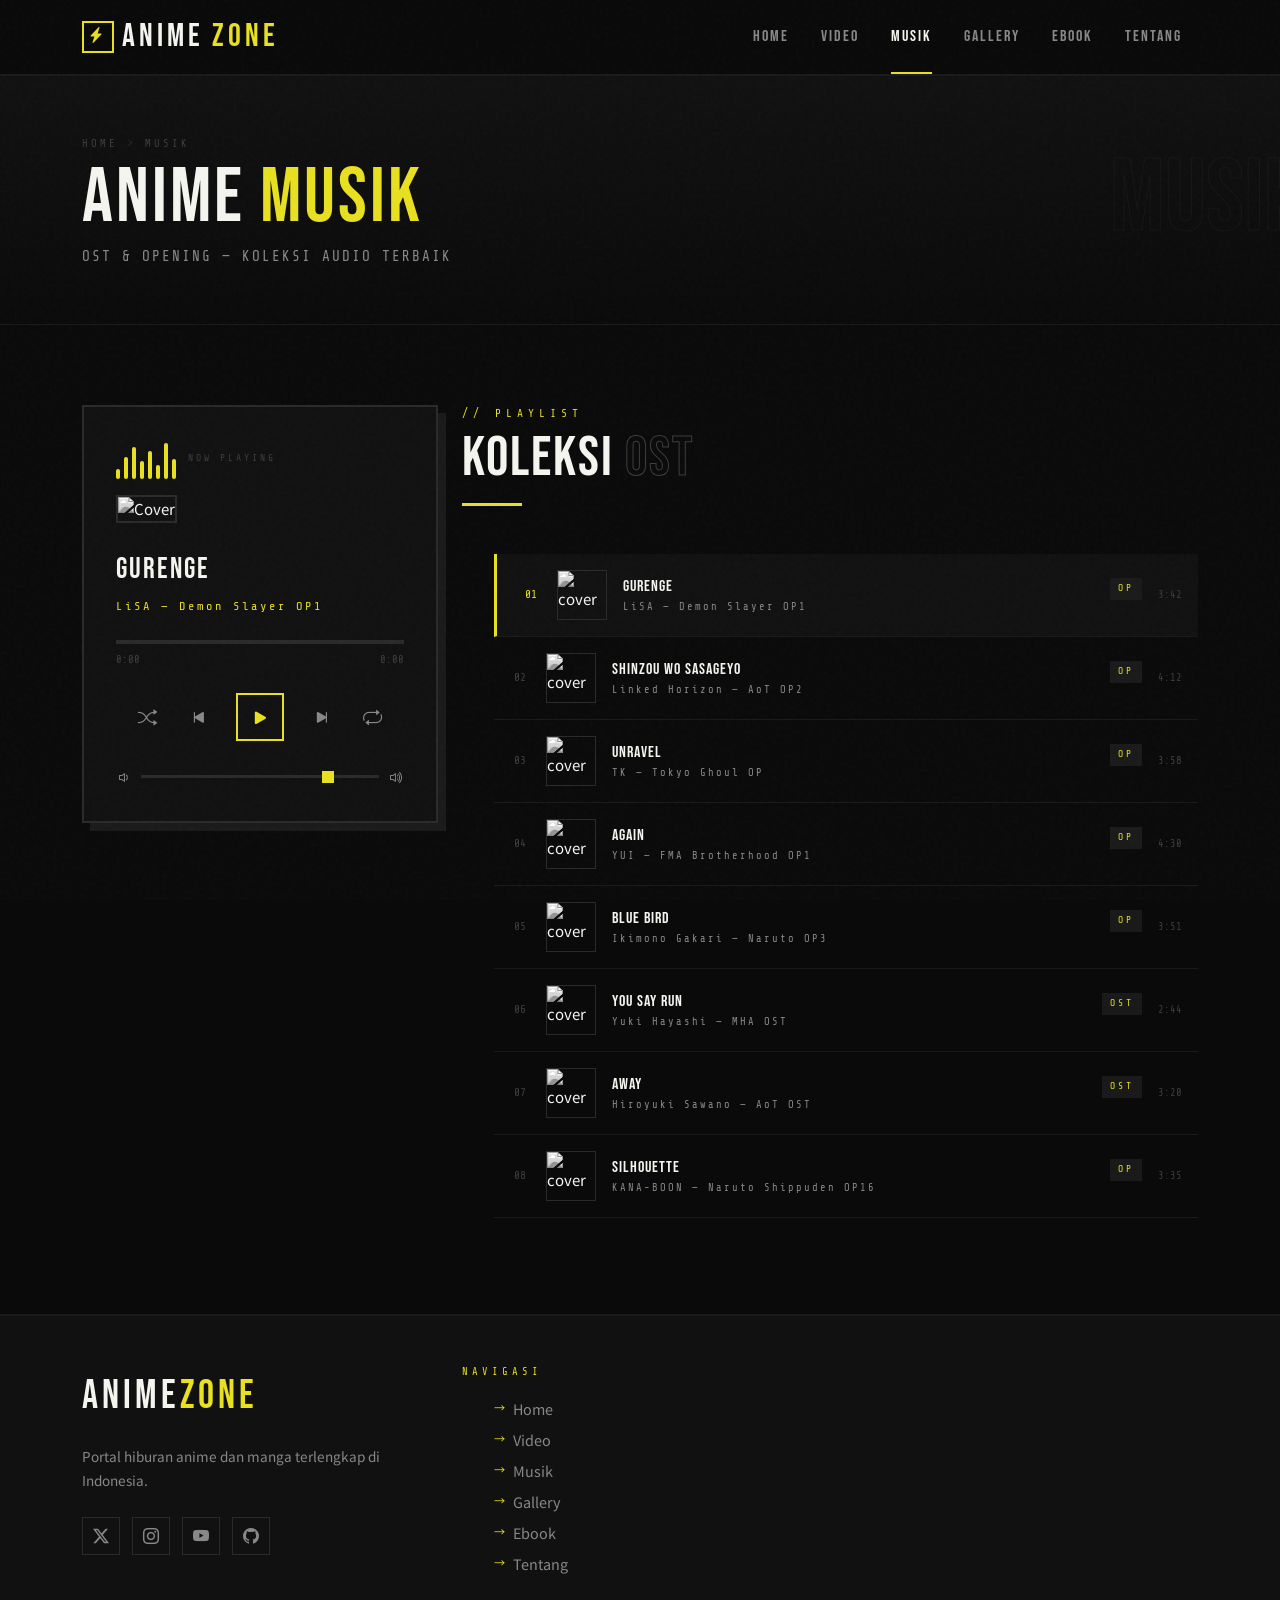
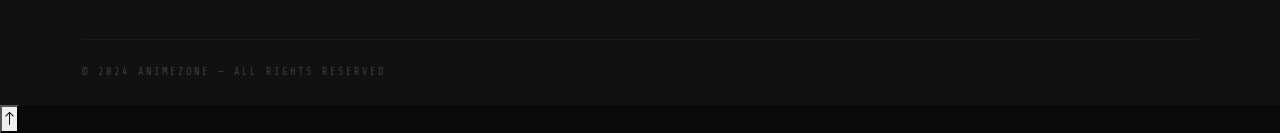
==== musik.html @ 93278d89 "Add files via upload" ====
<!DOCTYPE html>
<html lang="id">
<head>
  <meta charset="UTF-8" />
  <meta name="viewport" content="width=device-width, initial-scale=1.0" />
  <title>Musik — AnimeZone</title>
  <link rel="stylesheet" href="https://cdn.jsdelivr.net/npm/bootstrap@5.3.3/dist/css/bootstrap.min.css" />
  <link rel="stylesheet" href="https://cdn.jsdelivr.net/npm/bootstrap-icons@1.11.3/font/bootstrap-icons.min.css" />
  <link rel="stylesheet" href="style.css" />
</head>
<body>

  <!-- NAVBAR -->
  <nav class="navbar navbar-expand-lg az-navbar">
    <div class="container">
      <a class="navbar-brand az-navbar-brand" href="index.html">
        <div class="az-logo-icon"><i class="bi bi-lightning-charge-fill"></i></div>
        ANIME<span class="az-logo-accent">ZONE</span>
      </a>
      <button class="navbar-toggler" type="button" data-bs-toggle="collapse" data-bs-target="#navMain" aria-expanded="false">
        <span class="navbar-toggler-icon">
          <span class="bar"></span><span class="bar"></span><span class="bar"></span>
        </span>
      </button>
      <div class="collapse navbar-collapse" id="navMain">
        <ul class="navbar-nav ms-auto">
          <li class="nav-item"><a class="nav-link" href="index.html">HOME</a></li>
          <li class="nav-item"><a class="nav-link" href="video.html">VIDEO</a></li>
          <li class="nav-item"><a class="nav-link" href="musik.html">MUSIK</a></li>
          <li class="nav-item"><a class="nav-link" href="gallery.html">GALLERY</a></li>
          <li class="nav-item"><a class="nav-link" href="ebook.html">EBOOK</a></li>
          <li class="nav-item"><a class="nav-link" href="tentang.html">TENTANG</a></li>
        </ul>
      </div>
    </div>
  </nav>

  <!-- PAGE HERO -->
  <div class="az-page-hero" data-title="MUSIK">
    <div class="container">
      <div class="az-breadcrumb mb-2">
        <a href="index.html">HOME</a>
        <i class="bi bi-chevron-right" style="font-size: 0.5rem;"></i>
        <span>MUSIK</span>
      </div>
      <h1 class="az-page-title">ANIME <span style="color: var(--accent);">MUSIK</span></h1>
      <p style="color: var(--gray-400); font-size: 0.9rem; margin-top: 0.5rem; font-family: var(--font-mono); letter-spacing: 2px;">OST & OPENING — KOLEKSI AUDIO TERBAIK</p>
    </div>
  </div>

  <!-- AUDIO ELEMENT (hidden) -->
  <audio id="az-audio" preload="none"></audio>

  <!-- MAIN CONTENT -->
  <section class="az-section">
    <div class="container">
      <div class="row g-4">

        <!-- ---- PLAYER ---- -->
        <div class="col-lg-4">
          <div class="az-player-main fade-in">
            <!-- Visualizer dots -->
            <div class="mb-3 d-flex gap-1 align-items-end" style="height: 40px;" id="az-visualizer">
              <div class="viz-bar" style="width:4px; background: var(--accent); border-radius: 2px; height: 10px; animation: vizAnim 0.8s ease infinite;"></div>
              <div class="viz-bar" style="width:4px; background: var(--accent); border-radius: 2px; height: 22px; animation: vizAnim 0.9s ease 0.1s infinite;"></div>
              <div class="viz-bar" style="width:4px; background: var(--accent); border-radius: 2px; height: 32px; animation: vizAnim 0.7s ease 0.2s infinite;"></div>
              <div class="viz-bar" style="width:4px; background: var(--accent); border-radius: 2px; height: 18px; animation: vizAnim 1.0s ease 0.15s infinite;"></div>
              <div class="viz-bar" style="width:4px; background: var(--accent); border-radius: 2px; height: 28px; animation: vizAnim 0.85s ease 0.3s infinite;"></div>
              <div class="viz-bar" style="width:4px; background: var(--accent); border-radius: 2px; height: 14px; animation: vizAnim 0.75s ease 0.05s infinite;"></div>
              <div class="viz-bar" style="width:4px; background: var(--accent); border-radius: 2px; height: 36px; animation: vizAnim 0.95s ease 0.25s infinite;"></div>
              <div class="viz-bar" style="width:4px; background: var(--accent); border-radius: 2px; height: 20px; animation: vizAnim 0.8s ease 0.35s infinite;"></div>
              <span style="font-family: var(--font-mono); font-size: 0.6rem; letter-spacing: 3px; color: var(--gray-600); margin-left: 8px; align-self: center;">NOW PLAYING</span>
            </div>

            <img id="az-cover" src="https://images.unsplash.com/photo-1511671782779-c97d3d27a1d4?w=400&q=80" alt="Cover" class="az-player-cover" />

            <div class="az-player-track-title" id="az-track-title">GURENGE</div>
            <div class="az-player-track-artist" id="az-track-artist">LISA — DEMON SLAYER OP1</div>

            <!-- Progress -->
            <div class="az-progress-container" id="az-progress-container">
              <div class="az-progress-bar" id="az-progress"></div>
            </div>
            <div class="az-time-display">
              <span id="az-current-time">0:00</span>
              <span id="az-total-time">0:00</span>
            </div>

            <!-- Controls -->
            <div class="az-player-controls">
              <button class="az-ctrl-btn" id="az-shuffle" title="Shuffle"><i class="bi bi-shuffle"></i></button>
              <button class="az-ctrl-btn" id="az-prev"><i class="bi bi-skip-start-fill"></i></button>
              <button class="az-ctrl-btn play-pause" id="az-play-pause"><i class="bi bi-play-fill"></i></button>
              <button class="az-ctrl-btn" id="az-next"><i class="bi bi-skip-end-fill"></i></button>
              <button class="az-ctrl-btn" id="az-repeat" title="Repeat"><i class="bi bi-repeat"></i></button>
            </div>

            <!-- Volume -->
            <div class="az-volume-control">
              <i class="bi bi-volume-down" style="color: var(--gray-400);"></i>
              <input type="range" class="az-volume-slider" id="az-volume" min="0" max="1" step="0.01" value="0.8" />
              <i class="bi bi-volume-up" style="color: var(--gray-400);"></i>
            </div>
          </div>
        </div>

        <!-- ---- TRACK LIST ---- -->
        <div class="col-lg-8">
          <div class="az-section-header fade-in">
            <span class="az-section-tag">// PLAYLIST</span>
            <h2 class="az-section-title">KOLEKSI <span class="outline">OST</span></h2>
            <div class="az-section-divider"></div>
          </div>

          <ul class="az-track-list fade-in" id="az-track-list">
            <!-- Tracks pakai file audio sample bebas-pakai dari file CDN -->
            <li class="az-track-item"
              data-src="https://raw.githubusercontent.com/mcdevilstar34/musik/main/f1.mp3"
              data-title="GURENGE"
              data-artist="LiSA — Demon Slayer OP1"
              data-cover="https://images.unsplash.com/photo-1511671782779-c97d3d27a1d4?w=200&q=80">
              <span class="az-track-num">01</span>
              <img class="az-track-thumb" src="https://images.unsplash.com/photo-1511671782779-c97d3d27a1d4?w=200&q=80" alt="cover" />
              <div class="az-track-info">
                <div class="az-track-name">GURENGE</div>
                <div class="az-track-artist">LiSA — Demon Slayer OP1</div>
              </div>
              <span class="az-card-badge">OP</span>
              <span class="az-track-duration">3:42</span>
            </li>

            <li class="az-track-item"
              data-src="https://raw.githubusercontent.com/mcdevilstar34/musik/main/naruto.mp3"
              data-title="SHINZOU WO SASAGEYO"
              data-artist="Linked Horizon — AoT OP2"
              data-cover="https://images.unsplash.com/photo-1514525253161-7a46d19cd819?w=200&q=80">
              <span class="az-track-num">02</span>
              <img class="az-track-thumb" src="https://images.unsplash.com/photo-1514525253161-7a46d19cd819?w=200&q=80" alt="cover" />
              <div class="az-track-info">
                <div class="az-track-name">SHINZOU WO SASAGEYO</div>
                <div class="az-track-artist">Linked Horizon — AoT OP2</div>
              </div>
              <span class="az-card-badge">OP</span>
              <span class="az-track-duration">4:12</span>
            </li>

            <li class="az-track-item"
              data-src="https://www.soundhelix.com/examples/mp3/SoundHelix-Song-3.mp3"
              data-title="UNRAVEL"
              data-artist="TK — Tokyo Ghoul OP"
              data-cover="https://images.unsplash.com/photo-1493225457124-a3eb161ffa5f?w=200&q=80">
              <span class="az-track-num">03</span>
              <img class="az-track-thumb" src="https://images.unsplash.com/photo-1493225457124-a3eb161ffa5f?w=200&q=80" alt="cover" />
              <div class="az-track-info">
                <div class="az-track-name">UNRAVEL</div>
                <div class="az-track-artist">TK — Tokyo Ghoul OP</div>
              </div>
              <span class="az-card-badge">OP</span>
              <span class="az-track-duration">3:58</span>
            </li>

            <li class="az-track-item"
              data-src="https://www.soundhelix.com/examples/mp3/SoundHelix-Song-4.mp3"
              data-title="AGAIN"
              data-artist="YUI — FMA Brotherhood OP1"
              data-cover="https://images.unsplash.com/photo-1487180144351-b8472da7d491?w=200&q=80">
              <span class="az-track-num">04</span>
              <img class="az-track-thumb" src="https://images.unsplash.com/photo-1487180144351-b8472da7d491?w=200&q=80" alt="cover" />
              <div class="az-track-info">
                <div class="az-track-name">AGAIN</div>
                <div class="az-track-artist">YUI — FMA Brotherhood OP1</div>
              </div>
              <span class="az-card-badge">OP</span>
              <span class="az-track-duration">4:30</span>
            </li>

            <li class="az-track-item"
              data-src="https://www.soundhelix.com/examples/mp3/SoundHelix-Song-5.mp3"
              data-title="BLUE BIRD"
              data-artist="Ikimono Gakari — Naruto OP3"
              data-cover="https://images.unsplash.com/photo-1500530855697-b586d89ba3ee?w=200&q=80">
              <span class="az-track-num">05</span>
              <img class="az-track-thumb" src="https://images.unsplash.com/photo-1500530855697-b586d89ba3ee?w=200&q=80" alt="cover" />
              <div class="az-track-info">
                <div class="az-track-name">BLUE BIRD</div>
                <div class="az-track-artist">Ikimono Gakari — Naruto OP3</div>
              </div>
              <span class="az-card-badge">OP</span>
              <span class="az-track-duration">3:51</span>
            </li>

            <li class="az-track-item"
              data-src="https://www.soundhelix.com/examples/mp3/SoundHelix-Song-6.mp3"
              data-title="YOU SAY RUN"
              data-artist="Yuki Hayashi — MHA OST"
              data-cover="https://images.unsplash.com/photo-1519669556878-63bdad8a1a49?w=200&q=80">
              <span class="az-track-num">06</span>
              <img class="az-track-thumb" src="https://images.unsplash.com/photo-1519669556878-63bdad8a1a49?w=200&q=80" alt="cover" />
              <div class="az-track-info">
                <div class="az-track-name">YOU SAY RUN</div>
                <div class="az-track-artist">Yuki Hayashi — MHA OST</div>
              </div>
              <span class="az-card-badge">OST</span>
              <span class="az-track-duration">2:44</span>
            </li>

            <li class="az-track-item"
              data-src="https://www.soundhelix.com/examples/mp3/SoundHelix-Song-7.mp3"
              data-title="AWAY"
              data-artist="Hiroyuki Sawano — AoT OST"
              data-cover="https://images.unsplash.com/photo-1478147427282-58a87a433b70?w=200&q=80">
              <span class="az-track-num">07</span>
              <img class="az-track-thumb" src="https://images.unsplash.com/photo-1478147427282-58a87a433b70?w=200&q=80" alt="cover" />
              <div class="az-track-info">
                <div class="az-track-name">AWAY</div>
                <div class="az-track-artist">Hiroyuki Sawano — AoT OST</div>
              </div>
              <span class="az-card-badge">OST</span>
              <span class="az-track-duration">3:20</span>
            </li>

            <li class="az-track-item"
              data-src="https://www.soundhelix.com/examples/mp3/SoundHelix-Song-8.mp3"
              data-title="SILHOUETTE"
              data-artist="KANA-BOON — Naruto Shippuden OP16"
              data-cover="https://images.unsplash.com/photo-1470225620780-dba8ba36b745?w=200&q=80">
              <span class="az-track-num">08</span>
              <img class="az-track-thumb" src="https://images.unsplash.com/photo-1470225620780-dba8ba36b745?w=200&q=80" alt="cover" />
              <div class="az-track-info">
                <div class="az-track-name">SILHOUETTE</div>
                <div class="az-track-artist">KANA-BOON — Naruto Shippuden OP16</div>
              </div>
              <span class="az-card-badge">OP</span>
              <span class="az-track-duration">3:35</span>
            </li>
          </ul>
        </div>
      </div>
    </div>
  </section>

  <!-- FOOTER -->
  <footer class="az-footer">
    <div class="container">
      <div class="row g-4">
        <div class="col-lg-4">
          <div class="az-footer-brand">ANIME<span>ZONE</span></div>
          <p class="az-footer-desc">Portal hiburan anime dan manga terlengkap di Indonesia.</p>
          <div class="az-footer-social">
            <a href="#" class="az-social-link"><i class="bi bi-twitter-x"></i></a>
            <a href="#" class="az-social-link"><i class="bi bi-instagram"></i></a>
            <a href="#" class="az-social-link"><i class="bi bi-youtube"></i></a>
            <a href="https://github.com/mcdevilstar34/musik" class="az-social-link"><i class="bi bi-github"></i></a>
          </div>
        </div>
        <div class="col-sm-6 col-lg-2">
          <span class="az-footer-heading">NAVIGASI</span>
          <ul class="az-footer-links">
            <li><a href="index.html">Home</a></li>
            <li><a href="video.html">Video</a></li>
            <li><a href="musik.html">Musik</a></li>
            <li><a href="gallery.html">Gallery</a></li>
            <li><a href="ebook.html">Ebook</a></li>
            <li><a href="tentang.html">Tentang</a></li>
          </ul>
        </div>
      </div>
      <div class="az-footer-bottom">
        <span class="az-footer-copy">© 2024 ANIMEZONE — ALL RIGHTS RESERVED</span>
      </div>
    </div>
  </footer>

  <style>
    @keyframes vizAnim {
      0%, 100% { transform: scaleY(0.4); }
      50% { transform: scaleY(1); }
    }
  </style>


  <!-- Scroll to Top -->
  <button id="az-scroll-top" title="Ke Atas"><i class="bi bi-arrow-up"></i></button>

  <script src="https://cdn.jsdelivr.net/npm/bootstrap@5.3.3/dist/js/bootstrap.bundle.min.js"></script>
  <script src="script.js"></script>
</body>
</html>
---- style.css ----
/* ============================================
   ANIMEZONE - MONOCHROME MANGA UI
   style.css
   ============================================ */

@import url('https://fonts.googleapis.com/css2?family=Bebas+Neue&family=Noto+Sans+JP:wght@300;400;700&family=Share+Tech+Mono&display=swap');

/* ---- CSS VARIABLES ---- */
:root {
  --black: #0a0a0a;
  --white: #f5f5f0;
  --gray-900: #111111;
  --gray-800: #1a1a1a;
  --gray-700: #2a2a2a;
  --gray-600: #3d3d3d;
  --gray-400: #888888;
  --gray-200: #cccccc;
  --accent: #e8e020;        /* manga yellow accent */
  --accent2: #ff3c3c;       /* danger red accent */
  --accent3: #00e5ff;       /* neon cyan */
  --font-display: 'Bebas Neue', sans-serif;
  --font-body: 'Noto Sans JP', sans-serif;
  --font-mono: 'Share Tech Mono', monospace;
  --border: 1px solid var(--gray-700);
  --transition: 0.25s cubic-bezier(0.4, 0, 0.2, 1);
  --shadow: 4px 4px 0px var(--gray-700);
  --shadow-accent: 4px 4px 0px var(--accent);
}

/* ---- RESET ---- */
*, *::before, *::after { box-sizing: border-box; margin: 0; padding: 0; }

html { scroll-behavior: smooth; }

body {
  background: var(--black);
  color: var(--white);
  font-family: var(--font-body);
  font-size: 15px;
  line-height: 1.6;
  overflow-x: hidden;
  position: relative;
}

/* ---- SCROLLBAR ---- */
::-webkit-scrollbar { width: 6px; }
::-webkit-scrollbar-track { background: var(--black); }
::-webkit-scrollbar-thumb { background: var(--gray-600); border-radius: 3px; }
::-webkit-scrollbar-thumb:hover { background: var(--accent); }

/* ---- NOISE TEXTURE OVERLAY ---- */
body::before {
  content: '';
  position: fixed;
  inset: 0;
  background-image: url("data:image/svg+xml,%3Csvg viewBox='0 0 256 256' xmlns='http://www.w3.org/2000/svg'%3E%3Cfilter id='noise'%3E%3CfeTurbulence type='fractalNoise' baseFrequency='0.9' numOctaves='4' stitchTiles='stitch'/%3E%3C/filter%3E%3Crect width='100%25' height='100%25' filter='url(%23noise)' opacity='0.04'/%3E%3C/svg%3E");
  pointer-events: none;
  z-index: 9999;
  opacity: 0.6;
}

/* ============================================
   NAVBAR
   ============================================ */
.az-navbar {
  background: rgba(10,10,10,0.95);
  backdrop-filter: blur(12px);
  border-bottom: 2px solid var(--gray-800);
  padding: 0;
  position: sticky;
  top: 0;
  z-index: 1000;
}

.az-navbar .navbar-brand {
  font-family: var(--font-display);
  font-size: 2rem;
  letter-spacing: 4px;
  color: var(--white) !important;
  text-decoration: none;
  display: flex;
  align-items: center;
  gap: 8px;
}

.az-navbar .navbar-brand span.az-logo-accent {
  color: var(--accent);
}

.az-navbar .navbar-brand .az-logo-icon {
  width: 32px;
  height: 32px;
  border: 2px solid var(--accent);
  display: flex;
  align-items: center;
  justify-content: center;
  font-size: 1rem;
  color: var(--accent);
}

.az-navbar .nav-link {
  font-family: var(--font-display);
  font-size: 1rem;
  letter-spacing: 2px;
  color: var(--gray-400) !important;
  padding: 1.5rem 1rem !important;
  transition: color var(--transition);
  position: relative;
}

.az-navbar .nav-link::after {
  content: '';
  position: absolute;
  bottom: 0;
  left: 1rem;
  right: 1rem;
  height: 2px;
  background: var(--accent);
  transform: scaleX(0);
  transition: transform var(--transition);
  transform-origin: left;
}

.az-navbar .nav-link:hover,
.az-navbar .nav-link.active {
  color: var(--white) !important;
}

.az-navbar .nav-link:hover::after,
.az-navbar .nav-link.active::after {
  transform: scaleX(1);
}

.navbar-toggler {
  border: 1px solid var(--gray-600) !important;
  padding: 6px 10px;
}

.navbar-toggler-icon {
  background-image: none !important;
  position: relative;
  width: 22px;
  height: 16px;
  display: flex;
  flex-direction: column;
  justify-content: space-between;
}

.navbar-toggler .bar {
  display: block;
  width: 100%;
  height: 2px;
  background: var(--white);
  transition: var(--transition);
}

/* ============================================
   HERO SECTION
   ============================================ */
.az-hero {
  min-height: 100vh;
  display: flex;
  align-items: center;
  position: relative;
  overflow: hidden;
  background: var(--black);
}

.az-hero-bg {
  position: absolute;
  inset: 0;
  display: grid;
  grid-template-columns: repeat(8, 1fr);
  grid-template-rows: repeat(6, 1fr);
  gap: 0;
  opacity: 0.07;
}

.az-hero-bg-line {
  border-right: 1px solid var(--white);
  border-bottom: 1px solid var(--white);
}

.az-hero-halftone {
  position: absolute;
  inset: 0;
  background: radial-gradient(circle at 70% 50%,
    rgba(232, 224, 32, 0.04) 0%,
    transparent 60%);
}

.az-hero-content {
  position: relative;
  z-index: 2;
}

.az-hero-eyebrow {
  font-family: var(--font-mono);
  font-size: 0.75rem;
  letter-spacing: 6px;
  color: var(--accent);
  text-transform: uppercase;
  margin-bottom: 1rem;
  display: flex;
  align-items: center;
  gap: 12px;
}

.az-hero-eyebrow::before {
  content: '';
  display: block;
  width: 40px;
  height: 1px;
  background: var(--accent);
}

.az-hero-title {
  font-family: var(--font-display);
  font-size: clamp(4rem, 12vw, 10rem);
  line-height: 0.9;
  letter-spacing: -2px;
  color: var(--white);
  margin-bottom: 1.5rem;
}

.az-hero-title .title-outline {
  -webkit-text-stroke: 2px var(--white);
  color: transparent;
}

.az-hero-title .title-accent {
  color: var(--accent);
}

.az-hero-desc {
  font-size: 1rem;
  color: var(--gray-400);
  max-width: 480px;
  margin-bottom: 2.5rem;
  line-height: 1.8;
}

.az-btn-primary {
  font-family: var(--font-display);
  font-size: 1rem;
  letter-spacing: 3px;
  background: var(--accent);
  color: var(--black);
  border: none;
  padding: 14px 32px;
  text-decoration: none;
  display: inline-flex;
  align-items: center;
  gap: 10px;
  box-shadow: var(--shadow-accent);
  transition: all var(--transition);
  cursor: pointer;
  text-transform: uppercase;
}

.az-btn-primary:hover {
  background: var(--black);
  color: var(--accent);
  border: 2px solid var(--accent);
  box-shadow: none;
  transform: translate(4px, 4px);
}

.az-btn-outline {
  font-family: var(--font-display);
  font-size: 1rem;
  letter-spacing: 3px;
  background: transparent;
  color: var(--white);
  border: 2px solid var(--gray-600);
  padding: 12px 32px;
  text-decoration: none;
  display: inline-flex;
  align-items: center;
  gap: 10px;
  transition: all var(--transition);
  cursor: pointer;
  text-transform: uppercase;
}

.az-btn-outline:hover {
  border-color: var(--white);
  color: var(--white);
  box-shadow: var(--shadow);
  transform: translate(4px, 4px);
}

.az-hero-art {
  position: relative;
  text-align: center;
}

.az-hero-panel {
  position: relative;
  display: inline-block;
}

.az-hero-panel-img {
  width: 100%;
  max-width: 440px;
  height: 560px;
  object-fit: cover;
  filter: grayscale(100%) contrast(1.2);
  border: 3px solid var(--white);
  box-shadow: 12px 12px 0px var(--accent);
}

.az-hero-panel-label {
  position: absolute;
  bottom: -20px;
  right: -20px;
  background: var(--accent);
  color: var(--black);
  font-family: var(--font-display);
  font-size: 0.9rem;
  letter-spacing: 3px;
  padding: 8px 16px;
}

.az-hero-panel-tag {
  position: absolute;
  top: 20px;
  left: -20px;
  background: var(--black);
  color: var(--accent2);
  font-family: var(--font-mono);
  font-size: 0.7rem;
  padding: 6px 12px;
  border: 1px solid var(--accent2);
}

/* ---- SCROLL INDICATOR ---- */
.az-scroll-indicator {
  position: absolute;
  bottom: 2rem;
  left: 50%;
  transform: translateX(-50%);
  display: flex;
  flex-direction: column;
  align-items: center;
  gap: 8px;
  color: var(--gray-400);
  font-family: var(--font-mono);
  font-size: 0.65rem;
  letter-spacing: 3px;
  animation: bounce 2s infinite;
}

@keyframes bounce {
  0%, 100% { transform: translateX(-50%) translateY(0); }
  50% { transform: translateX(-50%) translateY(-8px); }
}

/* ============================================
   SECTION HEADERS
   ============================================ */
.az-section {
  padding: 80px 0;
}

.az-section-header {
  margin-bottom: 3rem;
}

.az-section-tag {
  font-family: var(--font-mono);
  font-size: 0.7rem;
  letter-spacing: 5px;
  color: var(--accent);
  text-transform: uppercase;
  display: block;
  margin-bottom: 0.5rem;
}

.az-section-title {
  font-family: var(--font-display);
  font-size: clamp(2rem, 5vw, 3.5rem);
  letter-spacing: 2px;
  color: var(--white);
  line-height: 1;
}

.az-section-title .outline {
  -webkit-text-stroke: 1px var(--gray-600);
  color: transparent;
}

.az-section-divider {
  width: 60px;
  height: 3px;
  background: var(--accent);
  margin-top: 1rem;
}

/* ============================================
   CARDS
   ============================================ */
.az-card {
  background: var(--gray-900);
  border: 1px solid var(--gray-800);
  overflow: hidden;
  transition: all var(--transition);
  position: relative;
  height: 100%;
}

.az-card:hover {
  border-color: var(--accent);
  box-shadow: 6px 6px 0px var(--accent);
  transform: translate(-2px, -2px);
}

.az-card-img {
  width: 100%;
  height: 200px;
  object-fit: cover;
  filter: grayscale(100%);
  transition: filter var(--transition);
  display: block;
}

.az-card:hover .az-card-img {
  filter: grayscale(0%) contrast(1.1);
}

.az-card-body {
  padding: 1.25rem;
}

.az-card-badge {
  font-family: var(--font-mono);
  font-size: 0.6rem;
  letter-spacing: 3px;
  background: var(--gray-800);
  color: var(--accent);
  padding: 3px 8px;
  text-transform: uppercase;
  display: inline-block;
  margin-bottom: 0.75rem;
}

.az-card-title {
  font-family: var(--font-display);
  font-size: 1.3rem;
  letter-spacing: 1px;
  color: var(--white);
  margin-bottom: 0.5rem;
}

.az-card-text {
  font-size: 0.85rem;
  color: var(--gray-400);
  line-height: 1.7;
  margin-bottom: 1rem;
}

.az-card-meta {
  font-family: var(--font-mono);
  font-size: 0.65rem;
  color: var(--gray-600);
  letter-spacing: 2px;
  display: flex;
  gap: 1rem;
}

/* ============================================
   VIDEO PAGE
   ============================================ */
.az-video-grid {
  display: grid;
  grid-template-columns: repeat(auto-fill, minmax(300px, 1fr));
  gap: 2px;
}

.az-video-item {
  position: relative;
  overflow: hidden;
  background: var(--gray-900);
  border: 1px solid var(--gray-800);
  transition: all var(--transition);
}

.az-video-item:hover {
  border-color: var(--accent);
  z-index: 2;
  transform: scale(1.01);
}

.az-video-embed {
  width: 100%;
  aspect-ratio: 16/9;
  border: none;
  display: block;
}

.az-video-info {
  padding: 1rem;
  border-top: 1px solid var(--gray-800);
}

.az-video-title {
  font-family: var(--font-display);
  font-size: 1.1rem;
  letter-spacing: 1px;
  color: var(--white);
  margin-bottom: 0.25rem;
}

.az-video-meta {
  font-family: var(--font-mono);
  font-size: 0.65rem;
  color: var(--gray-600);
  letter-spacing: 2px;
}

/* ============================================
   MUSIC PAGE
   ============================================ */
.az-player-main {
  background: var(--gray-900);
  border: 2px solid var(--gray-700);
  padding: 2rem;
  position: sticky;
  top: 80px;
  box-shadow: 8px 8px 0px var(--gray-800);
}

.az-player-cover {
  width: 100%;
  aspect-ratio: 1;
  object-fit: cover;
  filter: grayscale(100%);
  border: 2px solid var(--gray-700);
  margin-bottom: 1.5rem;
}

.az-player-track-title {
  font-family: var(--font-display);
  font-size: 1.8rem;
  letter-spacing: 2px;
  color: var(--white);
  margin-bottom: 0.25rem;
}

.az-player-track-artist {
  font-family: var(--font-mono);
  font-size: 0.75rem;
  color: var(--accent);
  letter-spacing: 3px;
  margin-bottom: 1.5rem;
}

.az-progress-container {
  position: relative;
  height: 4px;
  background: var(--gray-700);
  margin-bottom: 0.5rem;
  cursor: pointer;
}

.az-progress-bar {
  height: 100%;
  background: var(--accent);
  width: 0%;
  transition: width 0.1s linear;
}

.az-time-display {
  display: flex;
  justify-content: space-between;
  font-family: var(--font-mono);
  font-size: 0.65rem;
  color: var(--gray-600);
  margin-bottom: 1.5rem;
}

.az-player-controls {
  display: flex;
  align-items: center;
  justify-content: center;
  gap: 1.5rem;
  margin-bottom: 1.5rem;
}

.az-ctrl-btn {
  background: none;
  border: none;
  color: var(--gray-400);
  font-size: 1.2rem;
  cursor: pointer;
  transition: color var(--transition);
  padding: 4px;
}

.az-ctrl-btn:hover { color: var(--white); }

.az-ctrl-btn.play-pause {
  width: 48px;
  height: 48px;
  border: 2px solid var(--accent);
  color: var(--accent);
  font-size: 1.4rem;
  display: flex;
  align-items: center;
  justify-content: center;
  transition: all var(--transition);
}

.az-ctrl-btn.play-pause:hover {
  background: var(--accent);
  color: var(--black);
  box-shadow: var(--shadow-accent);
  transform: translate(-2px, -2px);
}

.az-volume-control {
  display: flex;
  align-items: center;
  gap: 10px;
}

.az-volume-slider {
  -webkit-appearance: none;
  height: 3px;
  background: var(--gray-700);
  outline: none;
  flex: 1;
  cursor: pointer;
}

.az-volume-slider::-webkit-slider-thumb {
  -webkit-appearance: none;
  width: 12px;
  height: 12px;
  background: var(--accent);
  cursor: pointer;
}

/* Track List */
.az-track-list { list-style: none; }

.az-track-item {
  display: flex;
  align-items: center;
  gap: 1rem;
  padding: 1rem;
  border-bottom: 1px solid var(--gray-800);
  cursor: pointer;
  transition: all var(--transition);
  position: relative;
}

.az-track-item:hover,
.az-track-item.active {
  background: var(--gray-900);
  padding-left: 1.5rem;
}

.az-track-item.active {
  border-left: 3px solid var(--accent);
}

.az-track-num {
  font-family: var(--font-mono);
  font-size: 0.7rem;
  color: var(--gray-600);
  width: 20px;
  text-align: center;
}

.az-track-item.active .az-track-num {
  color: var(--accent);
}

.az-track-thumb {
  width: 50px;
  height: 50px;
  object-fit: cover;
  filter: grayscale(100%);
  border: 1px solid var(--gray-700);
  flex-shrink: 0;
}

.az-track-info { flex: 1; min-width: 0; }

.az-track-name {
  font-family: var(--font-display);
  font-size: 1rem;
  letter-spacing: 1px;
  color: var(--white);
  white-space: nowrap;
  overflow: hidden;
  text-overflow: ellipsis;
}

.az-track-artist {
  font-family: var(--font-mono);
  font-size: 0.65rem;
  color: var(--gray-400);
  letter-spacing: 2px;
}

.az-track-duration {
  font-family: var(--font-mono);
  font-size: 0.65rem;
  color: var(--gray-600);
}

/* ============================================
   GALLERY PAGE
   ============================================ */
.az-gallery-filter {
  display: flex;
  gap: 8px;
  flex-wrap: wrap;
  margin-bottom: 2rem;
}

.az-filter-btn {
  font-family: var(--font-mono);
  font-size: 0.7rem;
  letter-spacing: 2px;
  background: transparent;
  color: var(--gray-400);
  border: 1px solid var(--gray-700);
  padding: 8px 16px;
  cursor: pointer;
  transition: all var(--transition);
  text-transform: uppercase;
}

.az-filter-btn:hover,
.az-filter-btn.active {
  background: var(--accent);
  color: var(--black);
  border-color: var(--accent);
}

.az-gallery-grid {
  columns: 3;
  column-gap: 3px;
  row-gap: 3px;
}

@media (max-width: 768px) { .az-gallery-grid { columns: 2; } }
@media (max-width: 480px) { .az-gallery-grid { columns: 1; } }

.az-gallery-item {
  break-inside: avoid;
  margin-bottom: 3px;
  position: relative;
  overflow: hidden;
  cursor: pointer;
  display: block;
}

.az-gallery-item img {
  width: 100%;
  display: block;
  filter: grayscale(100%) contrast(1.1);
  transition: all 0.4s ease;
}

.az-gallery-item:hover img {
  filter: grayscale(0%) contrast(1);
  transform: scale(1.03);
}

.az-gallery-overlay {
  position: absolute;
  inset: 0;
  background: rgba(0,0,0,0.7);
  display: flex;
  align-items: flex-end;
  padding: 1rem;
  opacity: 0;
  transition: opacity var(--transition);
}

.az-gallery-item:hover .az-gallery-overlay {
  opacity: 1;
}

.az-gallery-caption {
  font-family: var(--font-display);
  font-size: 1rem;
  letter-spacing: 2px;
  color: var(--white);
}

/* ============================================
   EBOOK PAGE
   ============================================ */
.az-ebook-card {
  display: flex;
  gap: 1.5rem;
  padding: 1.5rem;
  background: var(--gray-900);
  border: 1px solid var(--gray-800);
  margin-bottom: 2px;
  transition: all var(--transition);
  position: relative;
}

.az-ebook-card::before {
  content: '';
  position: absolute;
  left: 0;
  top: 0;
  bottom: 0;
  width: 3px;
  background: var(--gray-700);
  transition: background var(--transition);
}

.az-ebook-card:hover {
  border-color: var(--gray-700);
  transform: translateX(4px);
}

.az-ebook-card:hover::before {
  background: var(--accent);
}

.az-ebook-cover {
  width: 80px;
  height: 110px;
  object-fit: cover;
  filter: grayscale(100%);
  flex-shrink: 0;
  border: 1px solid var(--gray-700);
  box-shadow: 3px 3px 0 var(--gray-800);
}

.az-ebook-info { flex: 1; min-width: 0; }

.az-ebook-title {
  font-family: var(--font-display);
  font-size: 1.3rem;
  letter-spacing: 1px;
  color: var(--white);
  margin-bottom: 0.25rem;
}

.az-ebook-author {
  font-family: var(--font-mono);
  font-size: 0.65rem;
  letter-spacing: 3px;
  color: var(--accent);
  margin-bottom: 0.5rem;
}

.az-ebook-desc {
  font-size: 0.85rem;
  color: var(--gray-400);
  line-height: 1.6;
  margin-bottom: 0.75rem;
}

.az-ebook-tags {
  display: flex;
  gap: 6px;
  flex-wrap: wrap;
  margin-bottom: 1rem;
}

.az-ebook-tag {
  font-family: var(--font-mono);
  font-size: 0.6rem;
  letter-spacing: 2px;
  color: var(--gray-400);
  border: 1px solid var(--gray-700);
  padding: 2px 8px;
}

.az-btn-download {
  font-family: var(--font-display);
  font-size: 0.85rem;
  letter-spacing: 2px;
  background: transparent;
  color: var(--accent);
  border: 1px solid var(--accent);
  padding: 8px 20px;
  text-decoration: none;
  display: inline-flex;
  align-items: center;
  gap: 8px;
  transition: all var(--transition);
  cursor: pointer;
}

.az-btn-download:hover {
  background: var(--accent);
  color: var(--black);
  box-shadow: var(--shadow-accent);
  transform: translate(-2px, -2px);
}

/* ============================================
   ABOUT PAGE
   ============================================ */
.az-about-hero {
  padding: 100px 0 60px;
  position: relative;
  overflow: hidden;
}

.az-about-hero::before {
  content: 'ABOUT';
  position: absolute;
  top: 50%;
  left: 50%;
  transform: translate(-50%, -50%);
  font-family: var(--font-display);
  font-size: 20vw;
  color: transparent;
  -webkit-text-stroke: 1px rgba(255,255,255,0.03);
  white-space: nowrap;
  pointer-events: none;
}

.az-stat-box {
  background: var(--gray-900);
  border: 1px solid var(--gray-800);
  padding: 2rem;
  text-align: center;
  transition: all var(--transition);
}

.az-stat-box:hover {
  border-color: var(--accent);
  box-shadow: var(--shadow-accent);
  transform: translate(-2px, -2px);
}

.az-stat-num {
  font-family: var(--font-display);
  font-size: 3.5rem;
  color: var(--accent);
  line-height: 1;
  margin-bottom: 0.5rem;
}

.az-stat-label {
  font-family: var(--font-mono);
  font-size: 0.65rem;
  letter-spacing: 4px;
  color: var(--gray-400);
  text-transform: uppercase;
}

.az-team-card {
  background: var(--gray-900);
  border: 1px solid var(--gray-800);
  overflow: hidden;
  transition: all var(--transition);
  text-align: center;
}

.az-team-card:hover {
  border-color: var(--accent);
  box-shadow: 6px 6px 0 var(--accent);
  transform: translate(-2px, -2px);
}

.az-team-img {
  width: 100%;
  height: 220px;
  object-fit: cover;
  filter: grayscale(100%);
  transition: filter var(--transition);
}

.az-team-card:hover .az-team-img { filter: grayscale(50%); }

.az-team-body {
  padding: 1.5rem;
}

.az-team-name {
  font-family: var(--font-display);
  font-size: 1.3rem;
  letter-spacing: 2px;
  color: var(--white);
  margin-bottom: 0.25rem;
}

.az-team-role {
  font-family: var(--font-mono);
  font-size: 0.65rem;
  letter-spacing: 3px;
  color: var(--accent);
}

/* ============================================
   PAGE HERO (non-index pages)
   ============================================ */
.az-page-hero {
  padding: 60px 0 40px;
  border-bottom: 1px solid var(--gray-800);
  margin-bottom: 0;
  background: linear-gradient(to bottom, var(--gray-900), var(--black));
  position: relative;
  overflow: hidden;
}

.az-page-hero::before {
  content: attr(data-title);
  position: absolute;
  top: 50%;
  right: -2%;
  transform: translateY(-50%);
  font-family: var(--font-display);
  font-size: 8vw;
  color: transparent;
  -webkit-text-stroke: 1px rgba(255,255,255,0.04);
  white-space: nowrap;
  pointer-events: none;
}

.az-page-title {
  font-family: var(--font-display);
  font-size: clamp(2.5rem, 6vw, 5rem);
  letter-spacing: 3px;
  color: var(--white);
  line-height: 1;
  margin-bottom: 0.5rem;
}

.az-breadcrumb {
  font-family: var(--font-mono);
  font-size: 0.65rem;
  letter-spacing: 3px;
  color: var(--gray-600);
  display: flex;
  align-items: center;
  gap: 8px;
}

.az-breadcrumb a {
  color: var(--gray-600);
  text-decoration: none;
  transition: color var(--transition);
}

.az-breadcrumb a:hover { color: var(--accent); }

/* ============================================
   MARQUEE
   ============================================ */
.az-marquee-wrapper {
  background: var(--accent);
  padding: 10px 0;
  overflow: hidden;
}

.az-marquee {
  display: flex;
  gap: 3rem;
  animation: marquee 20s linear infinite;
  white-space: nowrap;
}

.az-marquee span {
  font-family: var(--font-display);
  font-size: 0.9rem;
  letter-spacing: 3px;
  color: var(--black);
  flex-shrink: 0;
}

.az-marquee span::before {
  content: '◆';
  margin-right: 1rem;
}

@keyframes marquee {
  from { transform: translateX(0); }
  to { transform: translateX(-50%); }
}

/* ============================================
   FOOTER
   ============================================ */
.az-footer {
  background: var(--gray-900);
  border-top: 2px solid var(--gray-800);
  padding: 3rem 0 1.5rem;
}

.az-footer-brand {
  font-family: var(--font-display);
  font-size: 2.5rem;
  letter-spacing: 4px;
  color: var(--white);
  margin-bottom: 1rem;
}

.az-footer-brand span { color: var(--accent); }

.az-footer-desc {
  font-size: 0.85rem;
  color: var(--gray-400);
  line-height: 1.8;
  margin-bottom: 1.5rem;
  max-width: 300px;
}

.az-footer-heading {
  font-family: var(--font-mono);
  font-size: 0.65rem;
  letter-spacing: 4px;
  color: var(--accent);
  text-transform: uppercase;
  margin-bottom: 1rem;
  display: block;
}

.az-footer-links {
  list-style: none;
}

.az-footer-links li {
  margin-bottom: 0.5rem;
}

.az-footer-links a {
  color: var(--gray-400);
  text-decoration: none;
  font-size: 0.9rem;
  display: flex;
  align-items: center;
  gap: 8px;
  transition: color var(--transition), gap var(--transition);
}

.az-footer-links a:hover {
  color: var(--white);
  gap: 12px;
}

.az-footer-links a::before {
  content: '→';
  font-size: 0.7rem;
  color: var(--accent);
}

.az-footer-social {
  display: flex;
  gap: 12px;
  margin-top: 1rem;
}

.az-social-link {
  width: 38px;
  height: 38px;
  border: 1px solid var(--gray-700);
  display: flex;
  align-items: center;
  justify-content: center;
  color: var(--gray-400);
  text-decoration: none;
  font-size: 1rem;
  transition: all var(--transition);
}

.az-social-link:hover {
  border-color: var(--accent);
  color: var(--accent);
  box-shadow: var(--shadow-accent);
  transform: translate(-2px, -2px);
}

.az-footer-bottom {
  margin-top: 3rem;
  padding-top: 1.5rem;
  border-top: 1px solid var(--gray-800);
  display: flex;
  align-items: center;
  justify-content: space-between;
  flex-wrap: wrap;
  gap: 1rem;
}

.az-footer-copy {
  font-family: var(--font-mono);
  font-size: 0.65rem;
  letter-spacing: 2px;
  color: var(--gray-600);
}

/* ============================================
   ANIMATIONS
   ============================================ */
.fade-in {
  opacity: 0;
  transform: translateY(24px);
  transition: opacity 0.6s ease, transform 0.6s ease;
}

.fade-in.visible {
  opacity: 1;
  transform: translateY(0);
}

.fade-in-delay-1 { transition-delay: 0.1s; }
.fade-in-delay-2 { transition-delay: 0.2s; }
.fade-in-delay-3 { transition-delay: 0.3s; }
.fade-in-delay-4 { transition-delay: 0.4s; }

/* ============================================
   UTILITIES
   ============================================ */
.az-divider {
  height: 1px;
  background: var(--gray-800);
  margin: 2rem 0;
}

.az-tag {
  font-family: var(--font-mono);
  font-size: 0.6rem;
  letter-spacing: 2px;
  border: 1px solid var(--gray-700);
  color: var(--gray-400);
  padding: 2px 8px;
  display: inline-block;
}

.text-accent { color: var(--accent) !important; }
.text-mono { font-family: var(--font-mono); }
.text-display { font-family: var(--font-display); }

/* ============================================
   RESPONSIVE
   ============================================ */
@media (max-width: 992px) {
  .az-player-main { position: static; margin-bottom: 2rem; }
}

@media (max-width: 768px) {
  .az-hero { min-height: 80vh; }
  .az-hero-art { display: none; }
  .az-section { padding: 60px 0; }
  .az-ebook-card { flex-direction: column; }
  .az-ebook-cover { width: 80px; height: 110px; }
  .az-footer-bottom { flex-direction: column; text-align: center; }
}

/* ---- LIGHTBOX ---- */
.az-lightbox {
  display: none;
  position: fixed;
  inset: 0;
  background: rgba(0,0,0,0.95);
  z-index: 9000;
  align-items: center;
  justify-content: center;
  padding: 2rem;
}

.az-lightbox.open { display: flex; }

.az-lightbox-img {
  max-width: 90vw;
  max-height: 90vh;
  object-fit: contain;
  border: 2px solid var(--gray-700);
}

.az-lightbox-close {
  position: absolute;
  top: 1.5rem;
  right: 1.5rem;
  width: 44px;
  height: 44px;
  background: none;
  border: 1px solid var(--gray-700);
  color: var(--white);
  font-size: 1.2rem;
  cursor: pointer;
  display: flex;
  align-items: center;
  justify-content: center;
  transition: all var(--transition);
}

.az-lightbox-close:hover {
  border-color: var(--accent2);
  color: var(--accent2);
}

/* ---- MANGA PANEL DIVIDER ---- */
.az-panel-divider {
  display: flex;
  align-items: center;
  gap: 1rem;
  margin: 3rem 0;
}

.az-panel-divider::before,
.az-panel-divider::after {
  content: '';
  flex: 1;
  height: 1px;
  background: var(--gray-800);
}

.az-panel-divider span {
  font-family: var(--font-mono);
  font-size: 0.6rem;
  letter-spacing: 4px;
  color: var(--gray-700);
}
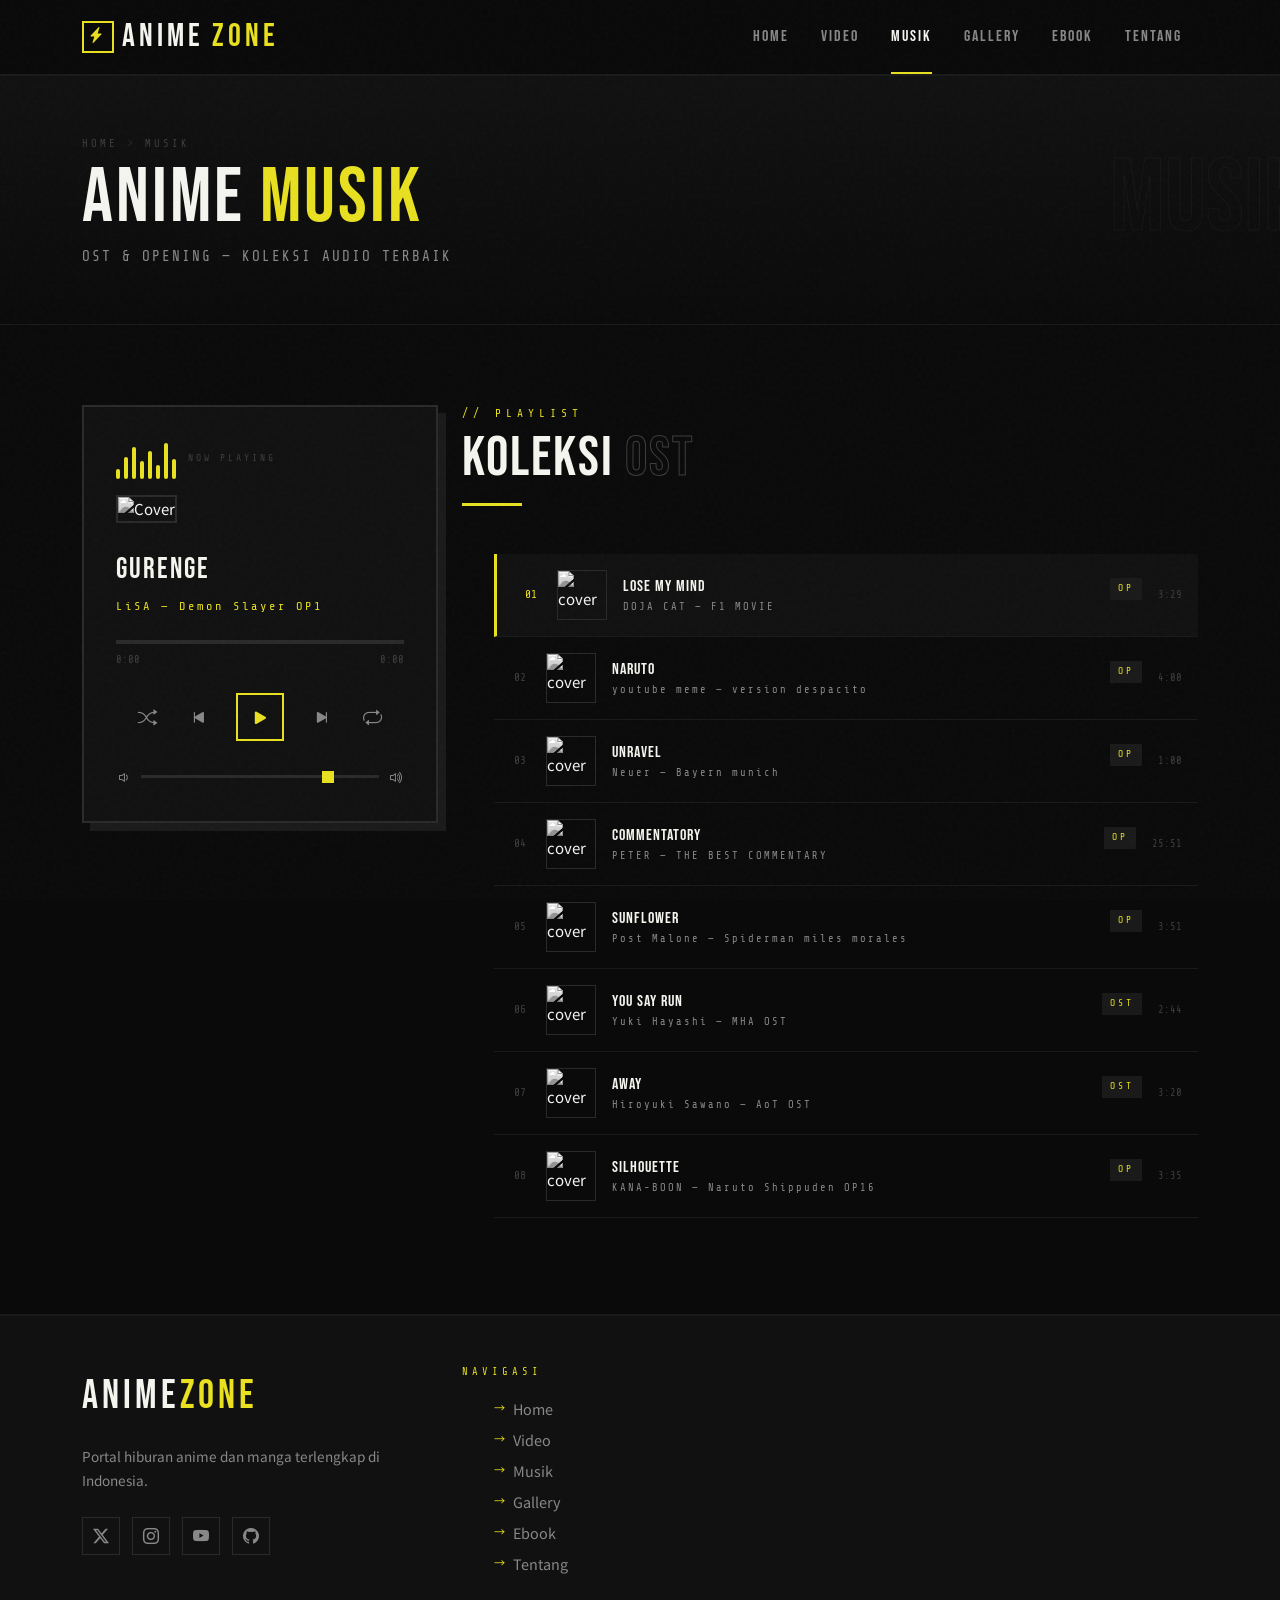
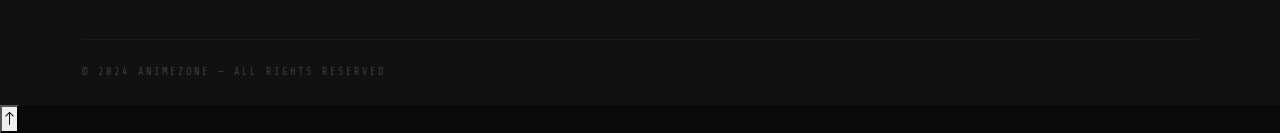
==== commit 69c2a3d9: "Update track names and artists in musik.html" ====
--- a/musik.html
+++ b/musik.html
@@ -122,11 +122,11 @@
               <span class="az-track-num">01</span>
               <img class="az-track-thumb" src="https://images.unsplash.com/photo-1511671782779-c97d3d27a1d4?w=200&q=80" alt="cover" />
               <div class="az-track-info">
-                <div class="az-track-name">GURENGE</div>
-                <div class="az-track-artist">LiSA — Demon Slayer OP1</div>
-              </div>
-              <span class="az-card-badge">OP</span>
-              <span class="az-track-duration">3:42</span>
+                <div class="az-track-name">lose my mind</div>
+                <div class="az-track-artist">DOJA CAT — F1 MOVIE</div>
+              </div>
+              <span class="az-card-badge">OP</span>
+              <span class="az-track-duration">3:29</span>
             </li>
 
             <li class="az-track-item"
@@ -137,15 +137,15 @@
               <span class="az-track-num">02</span>
               <img class="az-track-thumb" src="https://images.unsplash.com/photo-1514525253161-7a46d19cd819?w=200&q=80" alt="cover" />
               <div class="az-track-info">
-                <div class="az-track-name">SHINZOU WO SASAGEYO</div>
-                <div class="az-track-artist">Linked Horizon — AoT OP2</div>
-              </div>
-              <span class="az-card-badge">OP</span>
-              <span class="az-track-duration">4:12</span>
-            </li>
-
-            <li class="az-track-item"
-              data-src="https://www.soundhelix.com/examples/mp3/SoundHelix-Song-3.mp3"
+                <div class="az-track-name">Naruto</div>
+                <div class="az-track-artist">youtube meme — version despacito</div>
+              </div>
+              <span class="az-card-badge">OP</span>
+              <span class="az-track-duration">4:00</span>
+            </li>
+
+            <li class="az-track-item"
+              data-src="https://raw.githubusercontent.com/mcdevilstar34/musik/main/neuer.mp3"
               data-title="UNRAVEL"
               data-artist="TK — Tokyo Ghoul OP"
               data-cover="https://images.unsplash.com/photo-1493225457124-a3eb161ffa5f?w=200&q=80">
@@ -153,37 +153,37 @@
               <img class="az-track-thumb" src="https://images.unsplash.com/photo-1493225457124-a3eb161ffa5f?w=200&q=80" alt="cover" />
               <div class="az-track-info">
                 <div class="az-track-name">UNRAVEL</div>
-                <div class="az-track-artist">TK — Tokyo Ghoul OP</div>
-              </div>
-              <span class="az-card-badge">OP</span>
-              <span class="az-track-duration">3:58</span>
-            </li>
-
-            <li class="az-track-item"
-              data-src="https://www.soundhelix.com/examples/mp3/SoundHelix-Song-4.mp3"
+                <div class="az-track-artist">Neuer — Bayern munich</div>
+              </div>
+              <span class="az-card-badge">OP</span>
+              <span class="az-track-duration">1:00</span>
+            </li>
+
+            <li class="az-track-item"
+              data-src="https://raw.githubusercontent.com/mcdevilstar34/musik/main/peter.mp3"
               data-title="AGAIN"
               data-artist="YUI — FMA Brotherhood OP1"
               data-cover="https://images.unsplash.com/photo-1487180144351-b8472da7d491?w=200&q=80">
               <span class="az-track-num">04</span>
               <img class="az-track-thumb" src="https://images.unsplash.com/photo-1487180144351-b8472da7d491?w=200&q=80" alt="cover" />
               <div class="az-track-info">
-                <div class="az-track-name">AGAIN</div>
-                <div class="az-track-artist">YUI — FMA Brotherhood OP1</div>
-              </div>
-              <span class="az-card-badge">OP</span>
-              <span class="az-track-duration">4:30</span>
-            </li>
-
-            <li class="az-track-item"
-              data-src="https://www.soundhelix.com/examples/mp3/SoundHelix-Song-5.mp3"
+                <div class="az-track-name">commentatory</div>
+                <div class="az-track-artist">PETER — THE BEST COMMENTARY</div>
+              </div>
+              <span class="az-card-badge">OP</span>
+              <span class="az-track-duration">25:51</span>
+            </li>
+
+            <li class="az-track-item"
+              data-src="https://raw.githubusercontent.com/mcdevilstar34/musik/main/spider.mp3"
               data-title="BLUE BIRD"
               data-artist="Ikimono Gakari — Naruto OP3"
               data-cover="https://images.unsplash.com/photo-1500530855697-b586d89ba3ee?w=200&q=80">
               <span class="az-track-num">05</span>
               <img class="az-track-thumb" src="https://images.unsplash.com/photo-1500530855697-b586d89ba3ee?w=200&q=80" alt="cover" />
               <div class="az-track-info">
-                <div class="az-track-name">BLUE BIRD</div>
-                <div class="az-track-artist">Ikimono Gakari — Naruto OP3</div>
+                <div class="az-track-name"> SUNFLOWER</div>
+                <div class="az-track-artist">Post Malone — Spiderman miles morales</div>
               </div>
               <span class="az-card-badge">OP</span>
               <span class="az-track-duration">3:51</span>
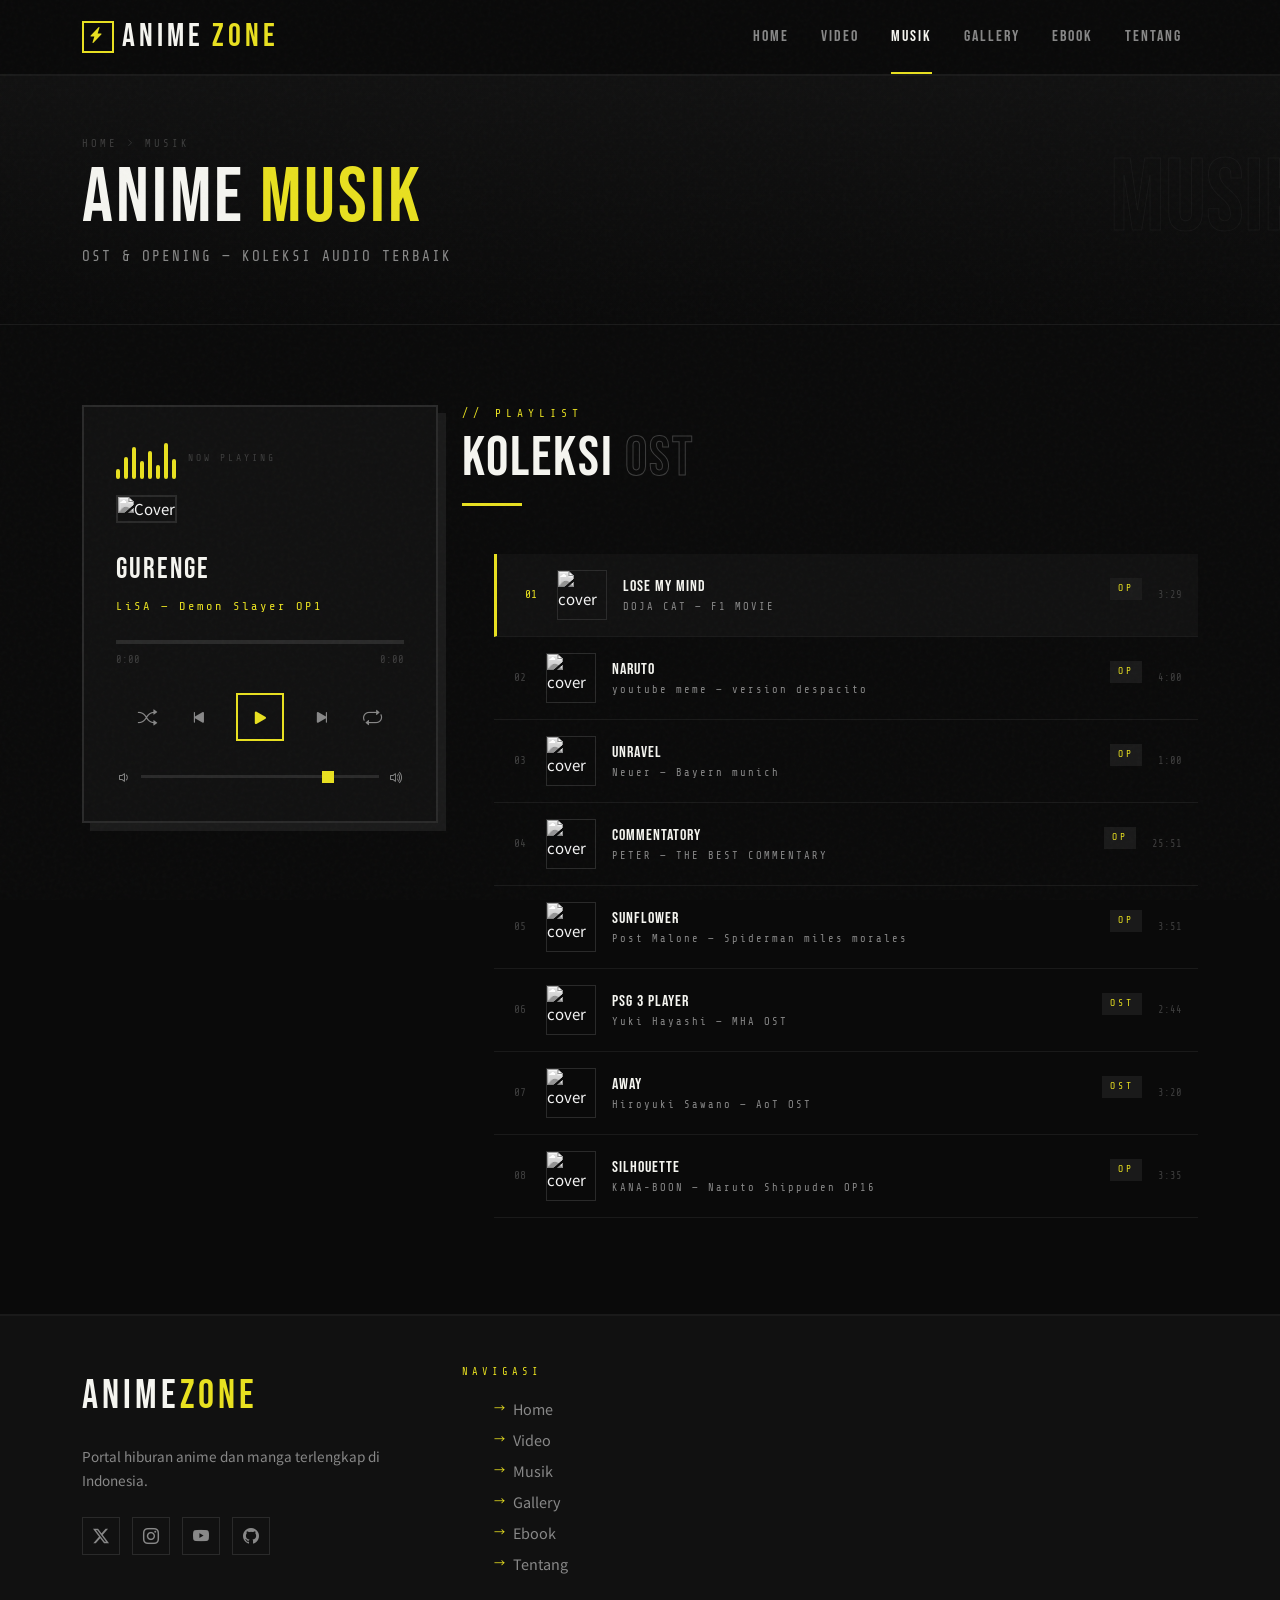
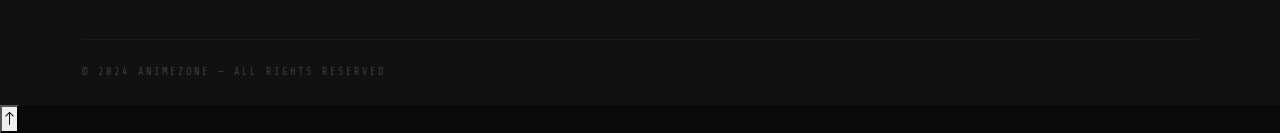
==== commit 4a7b0415: "Update track details for PSG 3 PLAYER" ====
--- a/musik.html
+++ b/musik.html
@@ -190,14 +190,14 @@
             </li>
 
             <li class="az-track-item"
-              data-src="https://www.soundhelix.com/examples/mp3/SoundHelix-Song-6.mp3"
+              data-src="https://raw.githubusercontent.com/mcdevilstar34/musik/main/psg.mp3"
               data-title="YOU SAY RUN"
               data-artist="Yuki Hayashi — MHA OST"
               data-cover="https://images.unsplash.com/photo-1519669556878-63bdad8a1a49?w=200&q=80">
               <span class="az-track-num">06</span>
               <img class="az-track-thumb" src="https://images.unsplash.com/photo-1519669556878-63bdad8a1a49?w=200&q=80" alt="cover" />
               <div class="az-track-info">
-                <div class="az-track-name">YOU SAY RUN</div>
+                <div class="az-track-name">PSG 3 PLAYER</div>
                 <div class="az-track-artist">Yuki Hayashi — MHA OST</div>
               </div>
               <span class="az-card-badge">OST</span>
